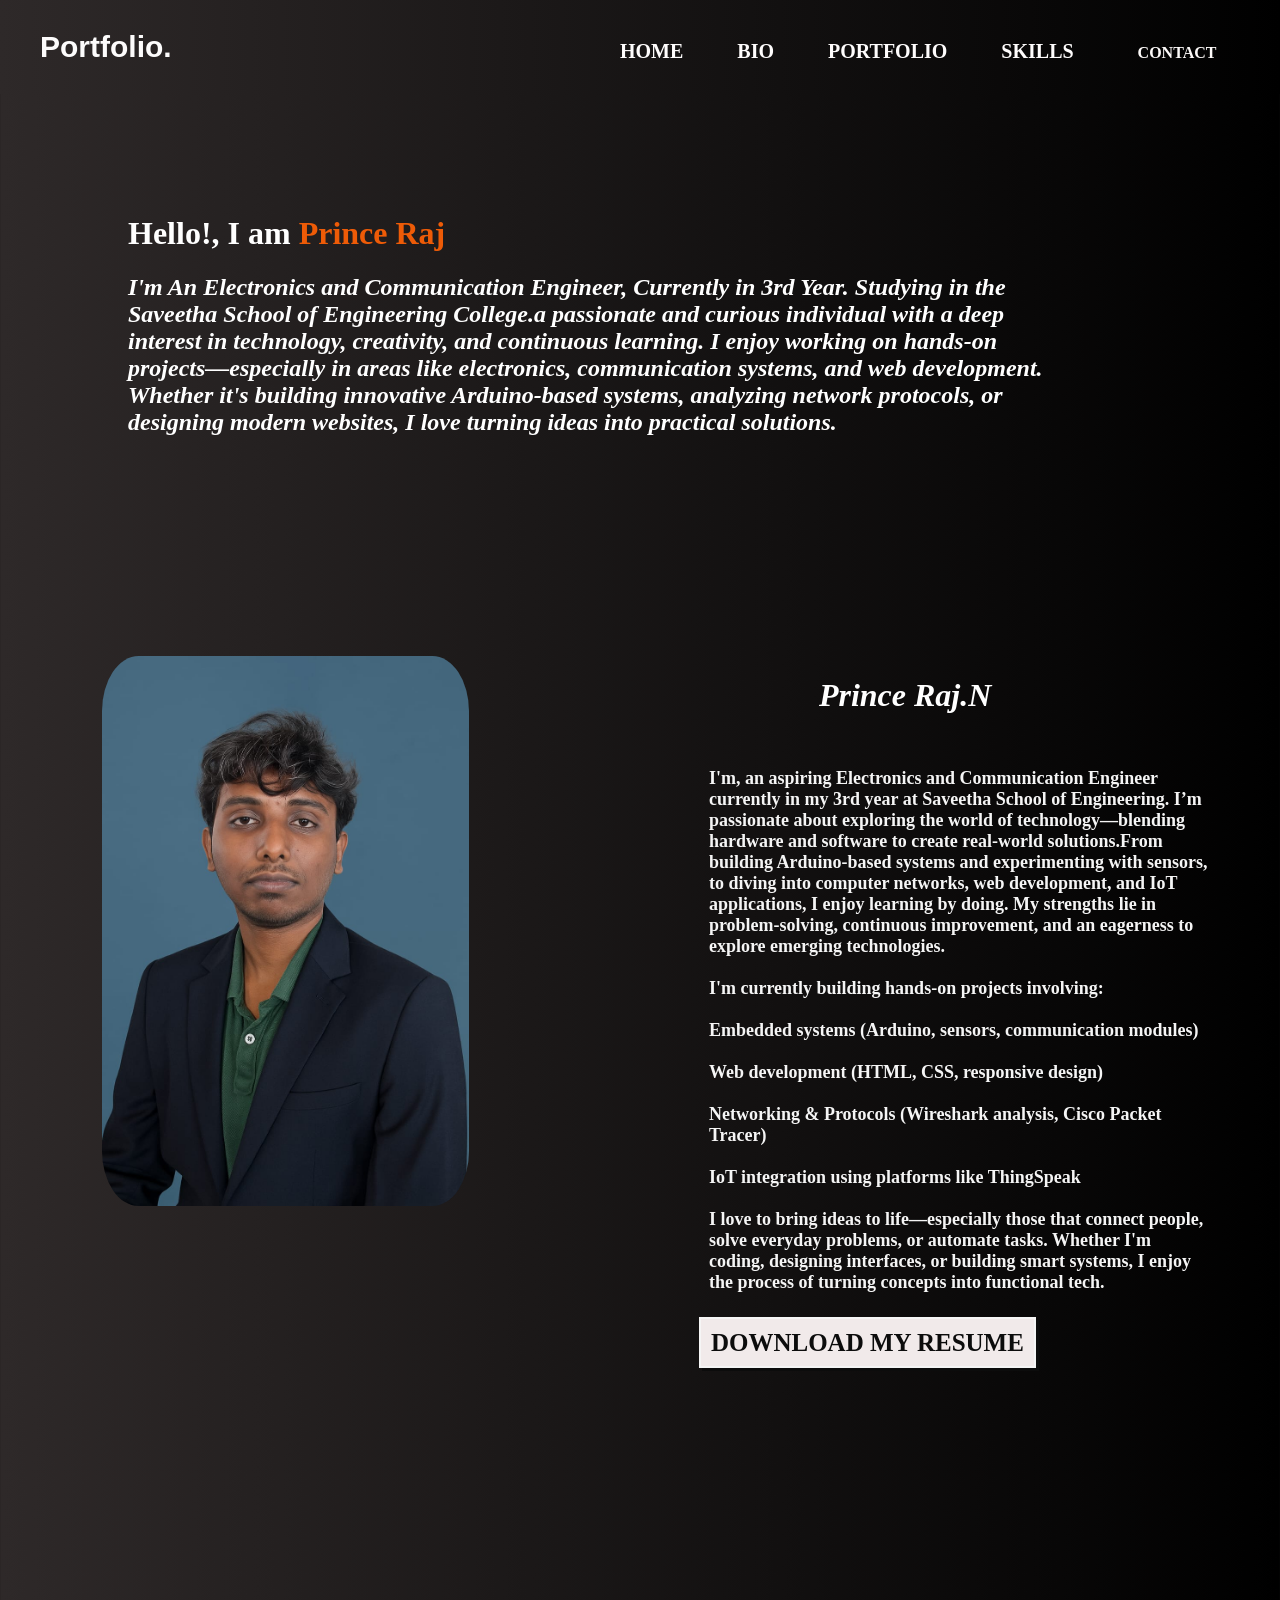
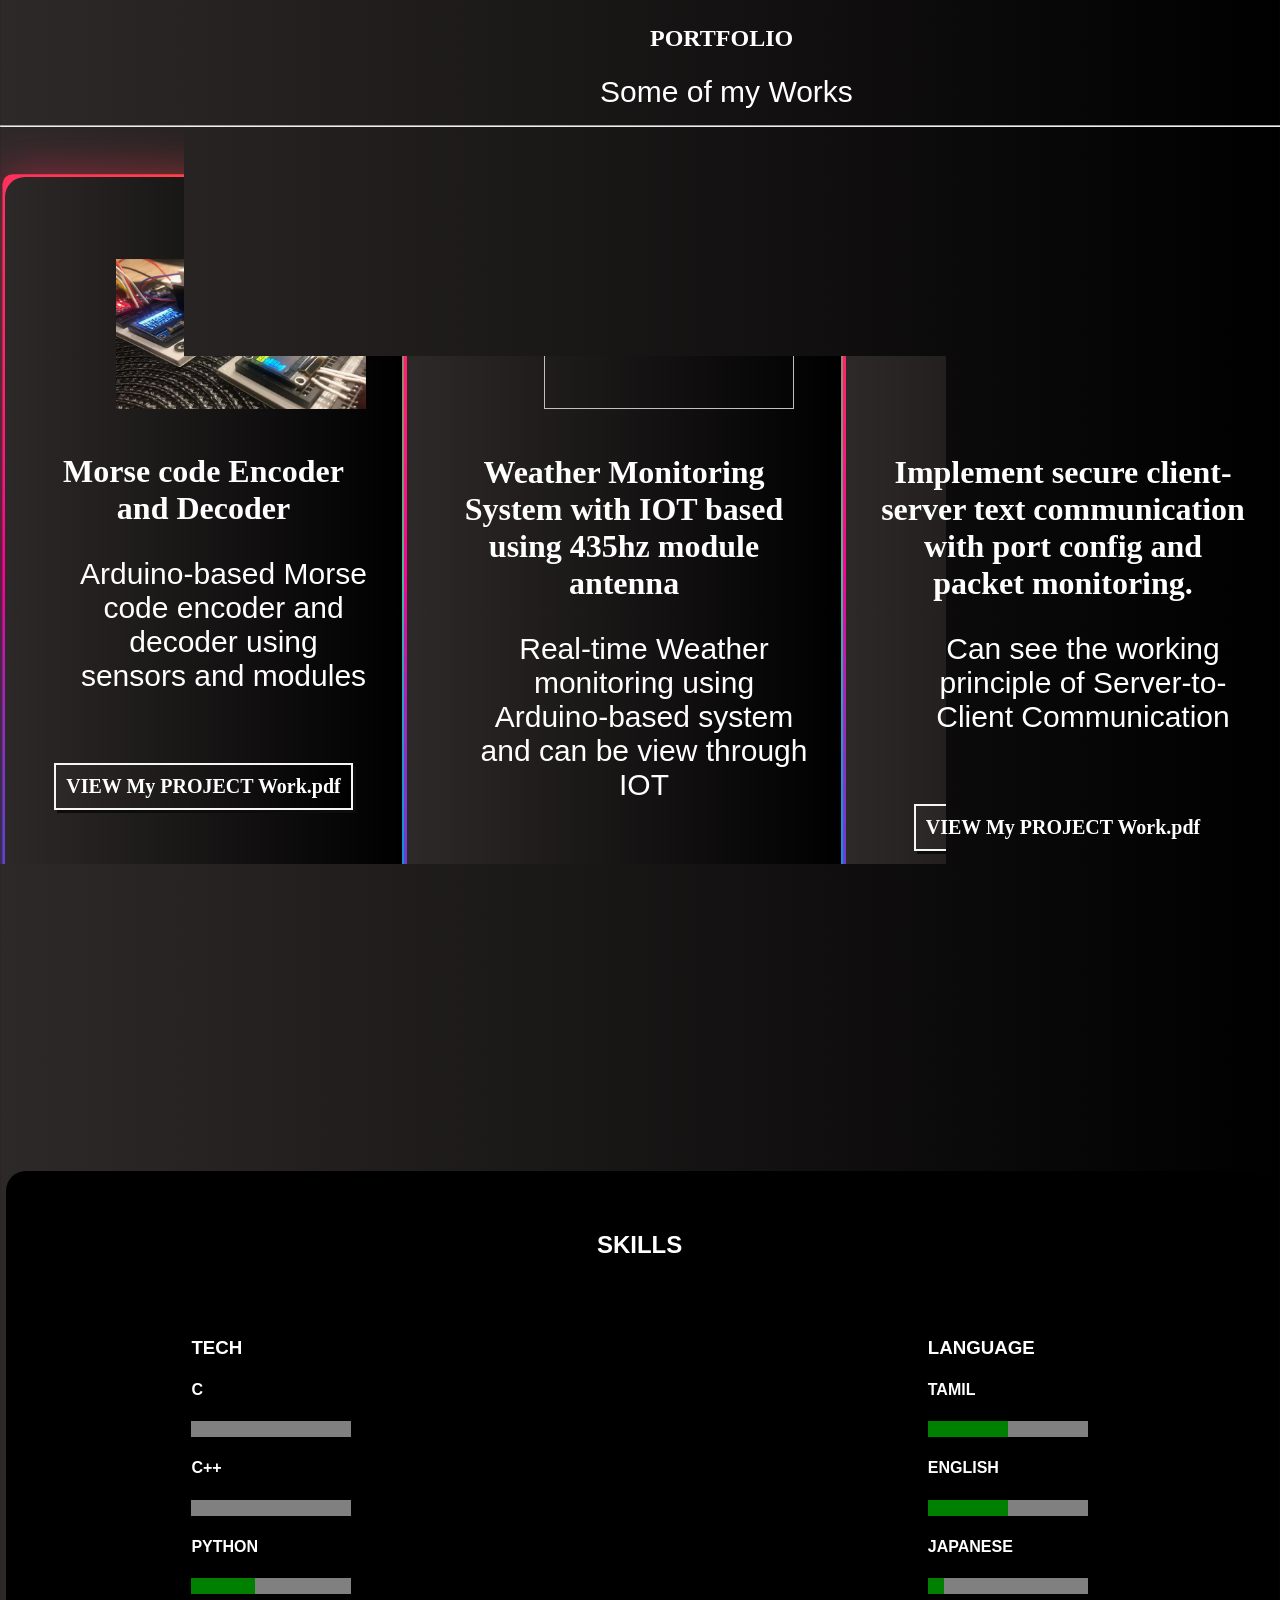
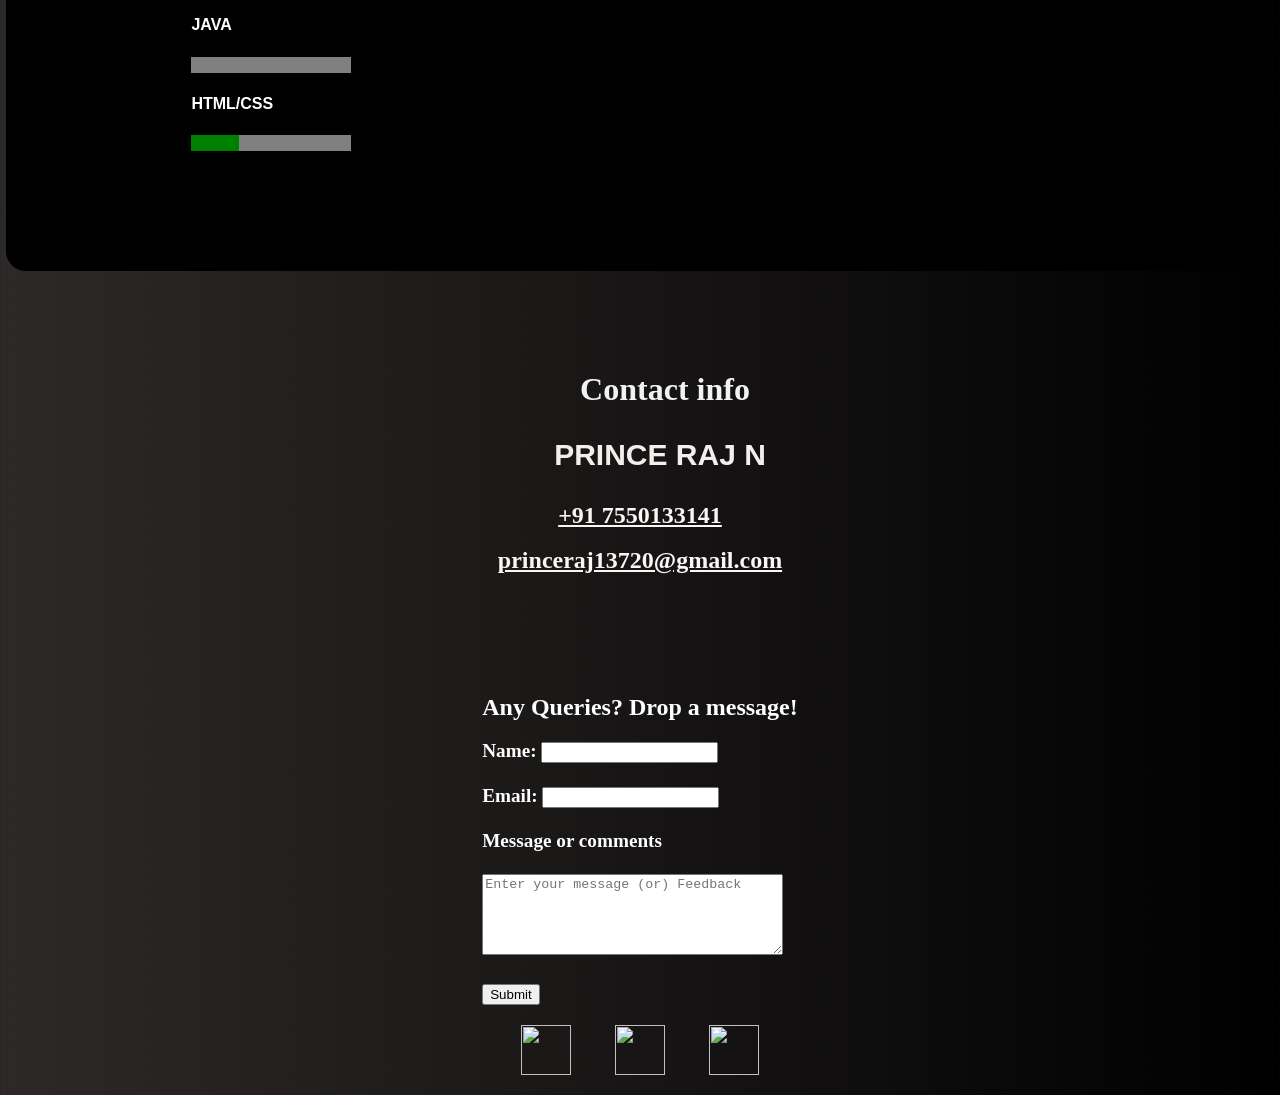
==== index.html @ d99b49b3 "Rename 1index.html to index.html" ====
<!DOCTYPE html>
<html lang="en">
<head>
    <meta charset="UTF-8">
    <meta name="viewport" content="width=device-width, initial-scale=1.0">
    <title>My Portfolio</title>
    <link rel="stylesheet" href="./style.css">
</head>
<body>
    <div class="slidein">
    <div id="container">
    <div>
        <p>Portfolio.</p>
    </div>
    <nav>
    <div id="heading">
        <a href="#home" id="head" >HOME</a>
        <a href="#bio" id="head">BIO</a>
        <a href="#portofolio" id="head">PORTFOLIO</a>
        <a href="#skills" id="head">SKILLS</a>
        <a href="#contact" id="Button">CONTACT</a>
    </div>
</nav>
</div>
</div>
<div id="home" class="slidein11">
    <h1 style="color: white;">Hello!, I am <span style="color: rgba(243, 93, 7, 0.979);">Prince Raj</span></h1>
    <h2 style="color: white;"><i>I'm An Electronics and Communication Engineer, Currently in 3rd Year. Studying in the Saveetha School of Engineering College.a passionate and curious individual with a deep interest in technology, creativity, and continuous learning. I enjoy working on hands-on projects—especially in areas like electronics, communication systems, and web development. Whether it's building innovative Arduino-based systems, analyzing network protocols, or designing modern  websites, I love turning ideas into practical solutions.</i></h2>
</div>
<div id="bio" class="bounce5">
    <img src="/WhatsApp Image 2025-07-11 at 13.14.05_d52df691.jpg" id="photo">
    <div id="content">
    <h1><i>Prince Raj.N</i></h1>
    <P style="font-family: 'Times New Roman', Times, serif;font-size: large;">I'm, an aspiring Electronics and Communication Engineer currently in my 3rd year at Saveetha School of Engineering. I’m passionate about exploring the world of technology—blending hardware and software to create real-world solutions.From building Arduino-based systems and experimenting with sensors, to diving into computer networks, web development, and IoT applications, I enjoy learning by doing. My strengths lie in problem-solving, continuous improvement, and an eagerness to explore emerging technologies.<br></br>I'm currently building hands-on projects involving:<br></br>Embedded systems (Arduino, sensors, communication modules)<br></br>Web development (HTML, CSS, responsive design)<br></br>Networking & Protocols (Wireshark analysis, Cisco Packet Tracer)<br></br>IoT integration using platforms like ThingSpeak<br></br>I love to bring ideas to life—especially those that connect people, solve everyday problems, or automate tasks. Whether I'm coding, designing interfaces, or building smart systems, I enjoy the process of turning concepts into functional tech.</P><br>
     <a href="/Prince_Raj_ECE_Resume (1).pdf" id="download" download="DOWNLOAD"><b>DOWNLOAD MY RESUME</b></a><br><br>
    </div>
</div>
<div id="portofolio" class="bounce4">
    
    <h2>PORTFOLIO</h2>
    <p>Some of my Works</p>
</div>
<div>
    <hr>
    <div id="port-container" class="bounce4">
        <div id="container1" class="card">
        <img src="/cb02adcc-2aa1-4593-bdec-f9eca7630288.png" class="icon1">
        <h1>Morse code Encoder and Decoder<h1>
        <p>Arduino-based Morse code encoder and decoder using sensors and modules </p>
        <a href="/ADC Capstone project3.pdf " class="project-button" download="DOWNLOAD"><b>VIEW My PROJECT Work.pdf</b></a>
        </div>
        <div id="container2"class="card">
        <img src="https://circuitdigest.com/sites/default/files/projectimage_mic/Build-an-IoT-based-Weather-Monitoring-System-Using-Arduino.jpg" class="icon2">
        <h1>Weather Monitoring System with IOT based using 435hz module antenna</h1>
        <p>Real-time Weather monitoring using Arduino-based system and can be view through IOT</p>
        <a href="/Design and Fabrication of a Wire Antenna for Weather Data Transmission Using 433 MHz Modules.pdf" class="project-button" download="DOWNLOAD"><b>VIEW My PROJECT Work.pdf</b></a>
        </div>
        <div id="container3" class="card">
            <img src="https://encrypted-tbn0.gstatic.com/images?q=tbn:ANd9GcTy-J-LPyEp_10KSwcp561No4jVY7nKETKB7w&s" class="icon3">
            <h1>Implement secure client-server text communication with port config and packet monitoring.</h1>
            <p>Can see the working principle of Server-to-Client Communication</p>
        <a href="/cn capstone.pdf" class="project-button"download="DOWNLOAD"><b>VIEW My PROJECT Work.pdf</b></a>
        </div>
    </div>
    <div id="skills" class="bounce2">
        <h2>SKILLS</h2>
        <div id="topics">
            <div id="techskills">
            <h3 id="tech">TECH</h3>
            <h4>C</h4>
            <progress id="data"value="0" max="100"></progress>
            <h4>C++</h4>
            <progress id="data" value="0" max="100"></progress>
            <h4>PYTHON</h4>
            <progress id="data" value="40" max="100"></progress>
            <h4>JAVA</h4>
            <progress id="data" value="0" max="100"></progress>
            <h4>HTML/CSS</h4>
            <progress  id="data"value="30" max="100"></progress>
        </div>
        <div id="languageskills">
        <h3>LANGUAGE</h3>
        <h4>TAMIL</h4>
        <progress id="data"value="50" max="100"></progress>
        <h4>ENGLISH</h4>
        <progress id="data"value="50" max="100"></progress>
         <h4>JAPANESE</h4>
        <progress id="data"value="10" max="100"></progress>
        </div>
        </div>
    </div>
    <div class="bounce2">
    <div id="contact">
        <h1>Contact info</h1>
        <p>PRINCE RAJ N</p>
        <a href="tel:7550133141">+91 7550133141</a><br><br>
        <a href="malito: princeraj13720@gmail.com" id="email">princeraj13720@gmail.com</a>
    </div>
    <div style="display: grid;align-items: centers;justify-content: center;">
        <h2 style="color: white;">Any Queries? Drop a message!</h2>
        <form action="/submit" method="post" style="font-size: larger;font-family:'Times New Roman', Times, serif; color:white;">
       <b> <label for="name">Name:</label>
        <input type="text" name="name" required><br></br>
        <label for="email">Email:</label>
        <input type="email" name="email" required><br></br>
        <label for="message">Message  or comments</label><br></br>
        <textarea name="message" rows="5" cols="35" placeholder="Enter your message (or) Feedback"></textarea><br></br>
        <input type="submit" value="Submit"></b>
    </form>
    <div class="socialmedia" style="text-align: center;">
        <a href="https://www.instagram.com/prince_raj_13720/"><img src="https://cdn-icons-png.flaticon.com/512/174/174855.png" class="socialicons"></a>
        <a href="https://www.linkedin.com/in/prince-raj-n-4b0b25221b0b7b1a1a6b5b3b/"><img src="https://cdn-icons-png.flaticon.com/512/174/174857.png" class="socialicons"></a>
        <a href="https://github.com/princeZERO1"><img src="https://cdn-icons-png.flaticon.com/512/25/25231.png" class="socialicons"></a>
    </div>
    </div>
    </div>
</body>
</html>
---- style.css ----
html {
    scroll-behavior: smooth;
}

body {
    margin: 0;
    padding: 0;
    background: linear-gradient(to right, #2e2929, black);
}
#container
{
    position:relative;
    width: 100%;
    background :linear-gradient(to right, #2e2929, black);
    display: flex;
    justify-content: space-between;
}
p{
    margin-left: 40px;
    color: rgb(253, 252, 252);
    font-weight: bold;
    font-size: 30px;
    font-family: 'Segoe UI', Tahoma, Geneva, Verdana, sans-serif;
}
#heading
{
   
    width: 650px;
    justify-content: space-between;
    margin-top: 40px;
    margin-right: 10px;
}
#head
{
    text-decoration: none;
    margin-right: 50px;
    font-size: 20px;
    color: rgb(255, 253, 253);
    font-weight: bold;
}
#head:hover
{
    color:white;
}
#Button
{
    text-decoration: none;
    cursor: pointer;
    margin-right: 30px;
    border-radius: 5%;
    text-align: center;
    color:  rgb(253, 250, 249);
    padding: 10px;
    font-weight: bold;

}
#Button:hover
{
    color: white;
    overflow: hidden;
}
#home
{
    color: black;
    padding-top: 100px;
    padding-left: 10%;
    padding-right: 18%;
    padding-bottom: 100px;   
}
#bio h1{
    color: white;
    margin-bottom: 10%;
    padding-left: 150px;
}
#bio p{
    color: whitesmoke;
    font-size: large;
    font-family:Arial, Helvetica, sans-serif;
    font-style: normal;
    width: 500px;
    
}
#bio
{

    padding-top: 100px;
    padding-left: 8%;
    padding-right: 8%;
    padding-bottom: 150px;
    border-radius: 30px;
    display: flex;

}
.bounce {
    animation-name: bounce1;
    animation-duration: 2s;
    animation-delay: 2s;
    animation-iteration-count: 1;
    animation-timing-function: ease-out;
}
@keyframes bounce1 {
        0% {
        transform: translateX(-100%);
        opacity: 0;
    }
    100% {
        transform: translateX(0);
        opacity: 1;
    }
}

  
#content
{
    padding-left: 200px;
}

#download
{
    padding: 10px;
    text-decoration: none;
    font-size: 25px;
    margin: 30px;
    cursor: pointer;
    background-color:rgb(241, 234, 234); 
    color: rgb(12, 12, 12);
    border: 2px solid whitesmoke;
    box-shadow: 3px 3px  rgb(12, 12, 12);
}
#photo
{
    width:1500px;
    height:550px;
    border-radius: 10%;

}
#portofolio h2
{
    width: 300px;
    height: 20px;
    margin-left: 650px;
    margin-top:100px;
    color: white;
}
#portofolio p{
    width: 300px;
    height: 20px;
    margin-left: 600px;
    color: white;
    font-weight: normal;
}
#port-container
{
    
    display: flex;
    margin-top: 50px;
}
#container1
{
    background: linear-gradient(to right, #2e2929, black);
    border-radius: 20px;
    margin-left: 5px;
    width: 1800px;
}
#container1 h1{
    color: white;
    margin: auto;
    text-align: center;
}
#container1 p{
    color:white;
    font-weight:lighter;
    font-family: Verdana, Geneva, Tahoma, sans-serif;
    padding-bottom: 40px;
    font-size: 30px;
    margin-top:30px;
}
#container2 h1{
    color: white;
    margin: auto;
    text-align: center;
}
#container2 {
    background: linear-gradient(to right, #2e2929, black);
    border-radius: 20px;
    margin-left: 5px;
    width: 2000px;
}
#container2 p{
    color:white;
    font-weight:lighter;
    font-family: Verdana, Geneva, Tahoma, sans-serif;
    padding-bottom: 40px;
    font-size: 30px;
    margin-top: 30px;
}
hr{
    width: 100%;
    margin-bottom: 20px;
}
#container3
{
    background:linear-gradient(to right, #2e2929, black);
    border-radius: 20px;
    margin-left: 5px;
    width: 2000px;
}
#container3 h1{
    color: white;
    margin: auto;
    text-align: center;
}
#container3 p{
    color:white;
    font-weight:lighter;
    font-family: Verdana, Geneva, Tahoma, sans-serif;
    padding-bottom: 40px;
    font-size: 30px;
    margin-top: 30px;
}
.icon1
{
    height:150px;
    width: 250px;
    margin-top: 50px;
    padding-bottom: 12%;
    margin-left: 75px;
}
.icon2
{
    height:150px;
    width: 250px;
    margin-top: 50px;
    padding-bottom: 12%;
    margin-left: 90px;
}
.icon3
{
    height:150px;
    width: 250px;
    margin-top: 50px;
    padding-bottom: 12%;
    margin-left: 100px;
}
#skills
{
    height: 700px;
    width: 99%;
    background-color: black;
    margin-top: 200px;
    margin-left: 6px;
    border-radius: 20px;
    font-family: Verdana, Geneva, Tahoma, sans-serif;
}
#skills h2{
    color: white;
    text-align: center;
    padding-top: 60px;
}
#topics
{
 display: flex;
 justify-content: space-evenly;
 margin-top: 60px;
}
#topics h3{
    color: white;
    font-family: Verdana, Geneva, Tahoma, sans-serif;
    
}
#tech
{
    margin-right: 500px;
}
#techskills h4{
    color: white;
    font-family: Verdana, Geneva, Tahoma, sans-serif;
}
progress[value]
{
    background: red;
}
#languageskills
{
    color: white;
    font-family: Verdana, Geneva, Tahoma, sans-serif;
}
#contact
{
    color:rgb(243, 242, 242);
    margin-top: 100px;
    text-align: center;
    margin-bottom: 100px;
}
#contact p{
    color: rgb(243, 238, 238);
    font-family: Verdana, Geneva, Tahoma, sans-serif;
    text-align: center;
}
#contact h1{
    margin-left: 50px;
}
#contact a{
    color:rgb(252, 245, 245);
    font-size: x-large;
    margin-top: 100px;
    text-align: center;
    font-weight: bolder;
}
.socialicons
{
    height: 50px;
    width: 50px;
    margin: 20px;
}
.slidein {
    animation-name: slidein1;
    animation-duration: 1s;
    animation-iteration-count: 1;
    animation-timing-function: ease-in-out;
    animation-fill-mode: forwards;
}
@keyframes slidein1 {
    0% {
        transform: translateX(100%);
        opacity: 0;
    }
    100% {
        transform: translateX(0);
        opacity: 1;
    }
}
.bounce2 {
    animation: bounce2 linear;
    animation-timeline: view();
    animation-range: entry 0% cover 50%;

}
@keyframes bounce2 {
        0% {
        opacity: 0;
        scale: 0.5;
    }
    100% {
        opacity: 1;
        scale: 1;
    }
}
.bounce4 {
    animation: bounce4 linear;
    animation-timeline: view();
    animation-range: entry 0% cover 40%;

}
@keyframes bounce4 {
        from {
        opacity: 0;
        clip-path: inset(100% 100% 0 0);
    }
        to {
        opacity: 1;
        clip-path: inset(0 0 0 0);  
    }
}
.bounce5 {
    animation: bounce5 linear;
    animation-timeline: view();
    animation-range: entry 0% cover 40%;

}
@keyframes bounce5 {
        from {
        opacity: 0;
        transform: translateX(-100%);
    }
        to {
        opacity: 1;
        transform: translateX(0);  
    }
}
.slidein11 {
    animation-name: slidein11;
    animation-duration: 2s;
    animation-iteration-count: 1;
    animation-timing-function: ease-in-out;
    animation-fill-mode: forwards;
}
@keyframes slidein11 {
    0% {
        transform: translateX(-100%);
        opacity: 0;
    }
    100% {
        transform: translateX(0);
        opacity: 1;
    }
}

.project-button {
    padding: 10px;
    text-decoration: none;
    font-size: 20px;
    margin: 20px auto;
    display: block; /* Center horizontally */
    text-align: center;
    width: fit-content;
    cursor: pointer;
    background: linear-gradient(to right, #2e2929, black); 
    color: white;
    border: 2px solid whitesmoke;
    box-shadow: 3px 3px rgb(12, 12, 12);
}

.project-button:hover {
    background: white;
    color: black;
    transition: 0.3s ease-in-out;
}
.card{
  margin: 0 auto;
  padding: 2em;
  width: 300px;
  background: #1c1f2b;
  text-align: center;
  border-radius: 10px;
  position: relative;
}

@property --angle{
  syntax: "<angle>";
  initial-value: 0deg;
  inherits: false;
}

.card::after, .card::before{
  content: '';
  position: absolute;
  height: 100%;
  width: 100%;
  background-image: conic-gradient(from var(--angle), #ff4545, #00ff99, #006aff, #ff0095, #ff4545);
  top: 50%;
  left: 50%;
  translate: -50% -50%;
  z-index: -1;
  padding: 3px;
  border-radius: 10px;
  animation: 3s spin linear infinite;
}
.card::before{
  filter: blur(1.5rem);
  opacity: 0.5;
}
@keyframes spin{
  from{
    --angle: 0deg;
  }
  to{
    --angle: 360deg;
  }
}
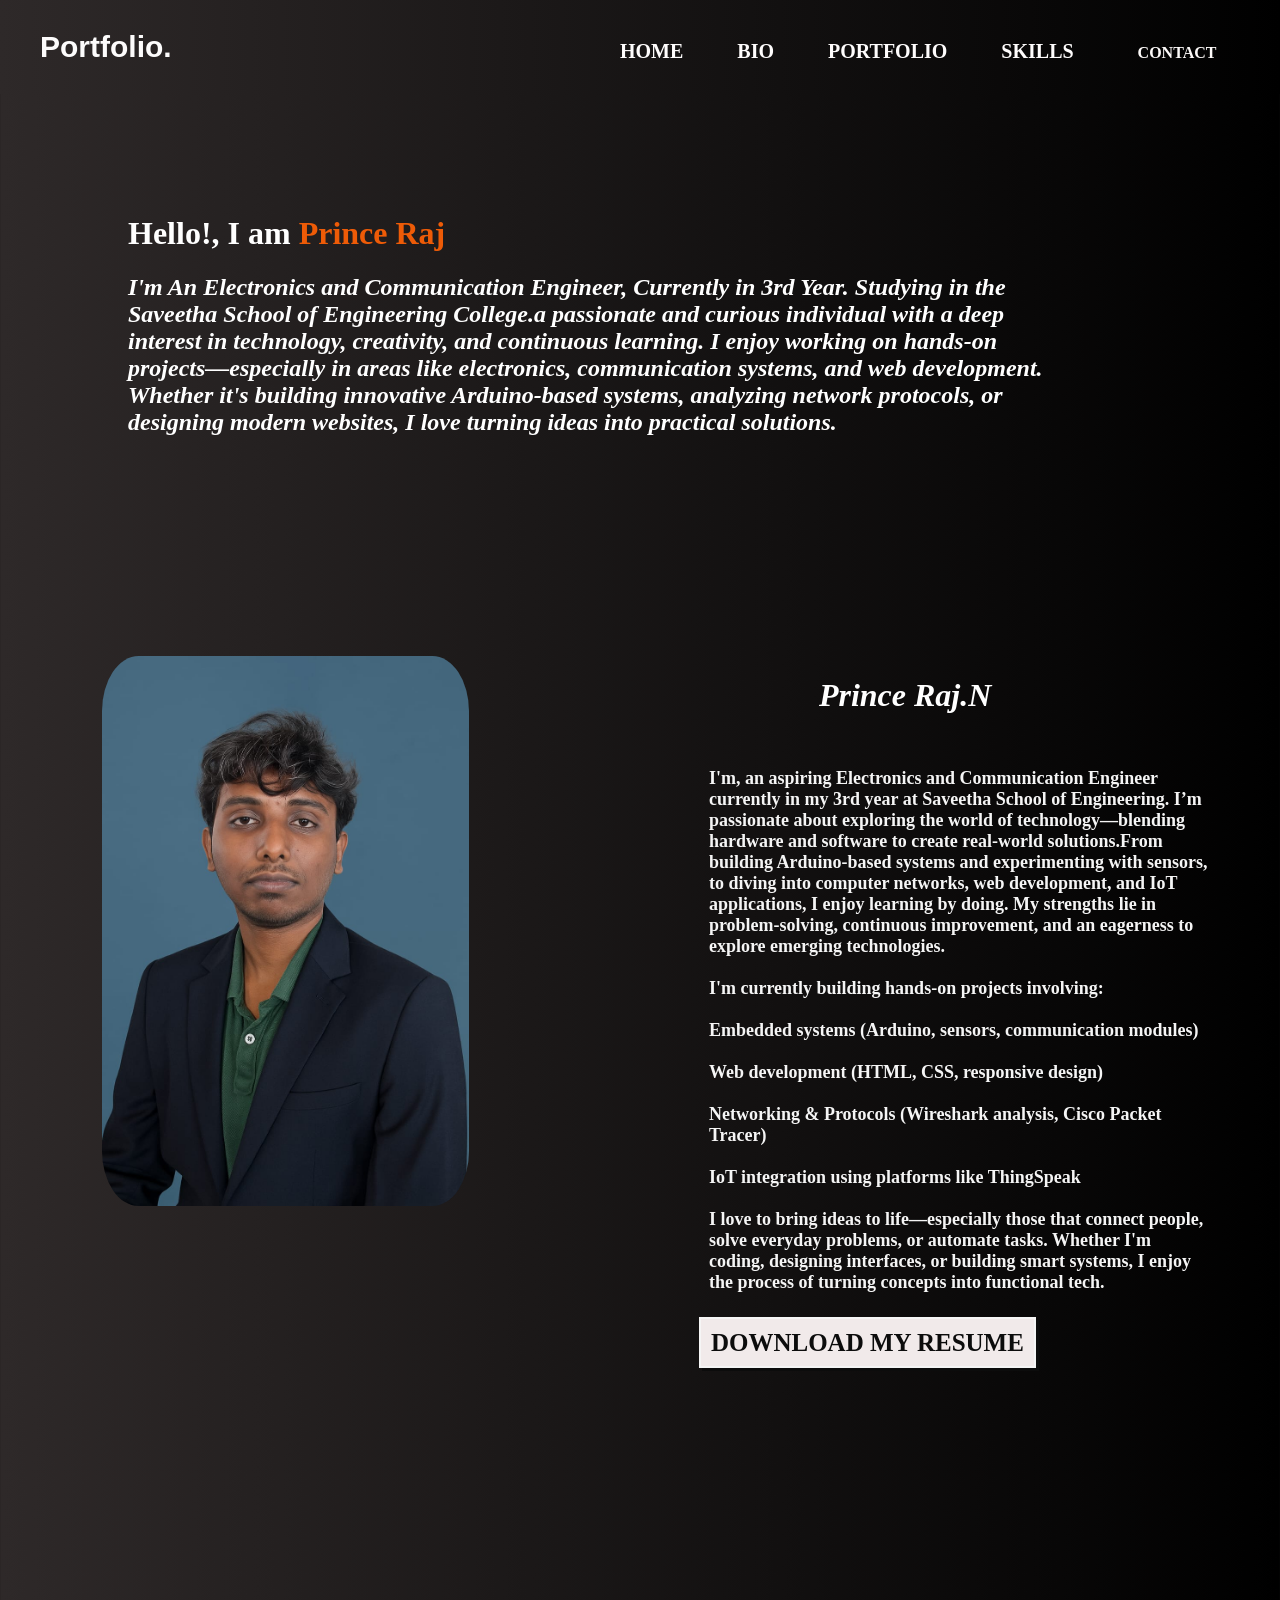
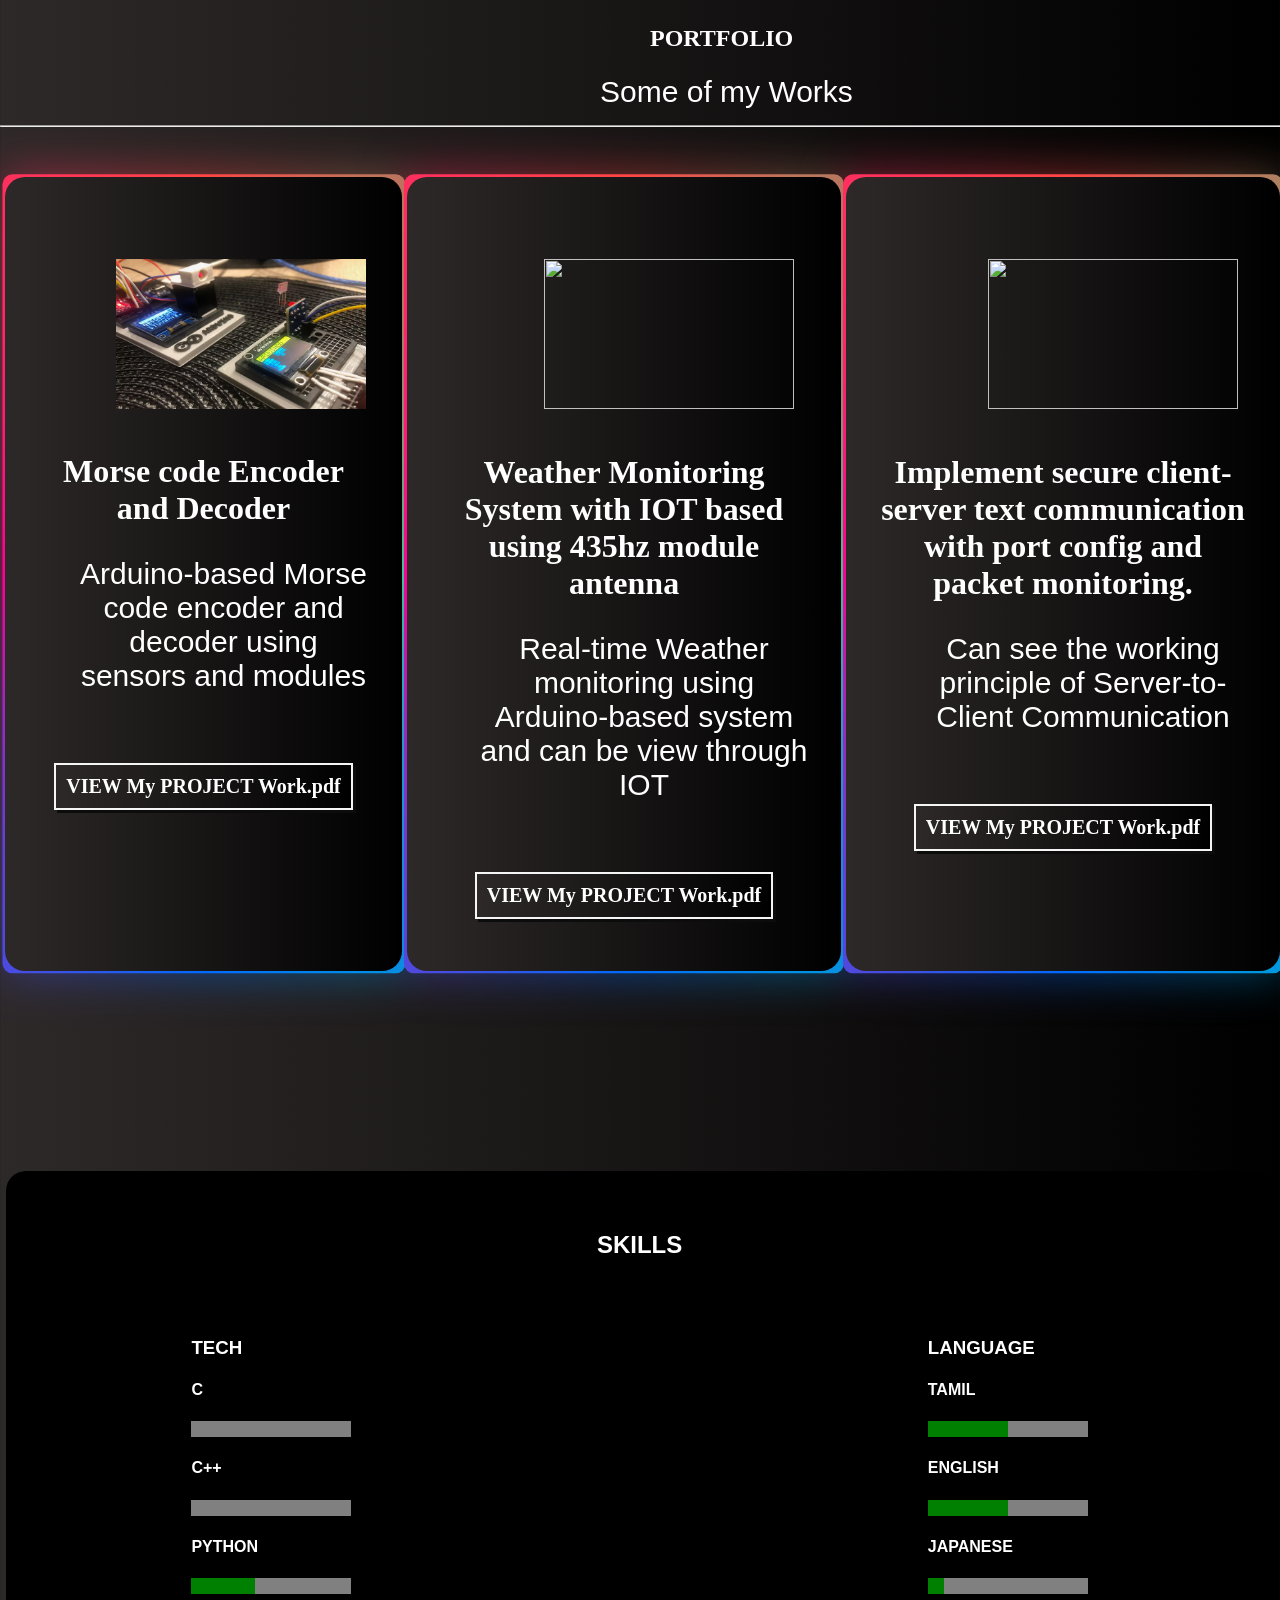
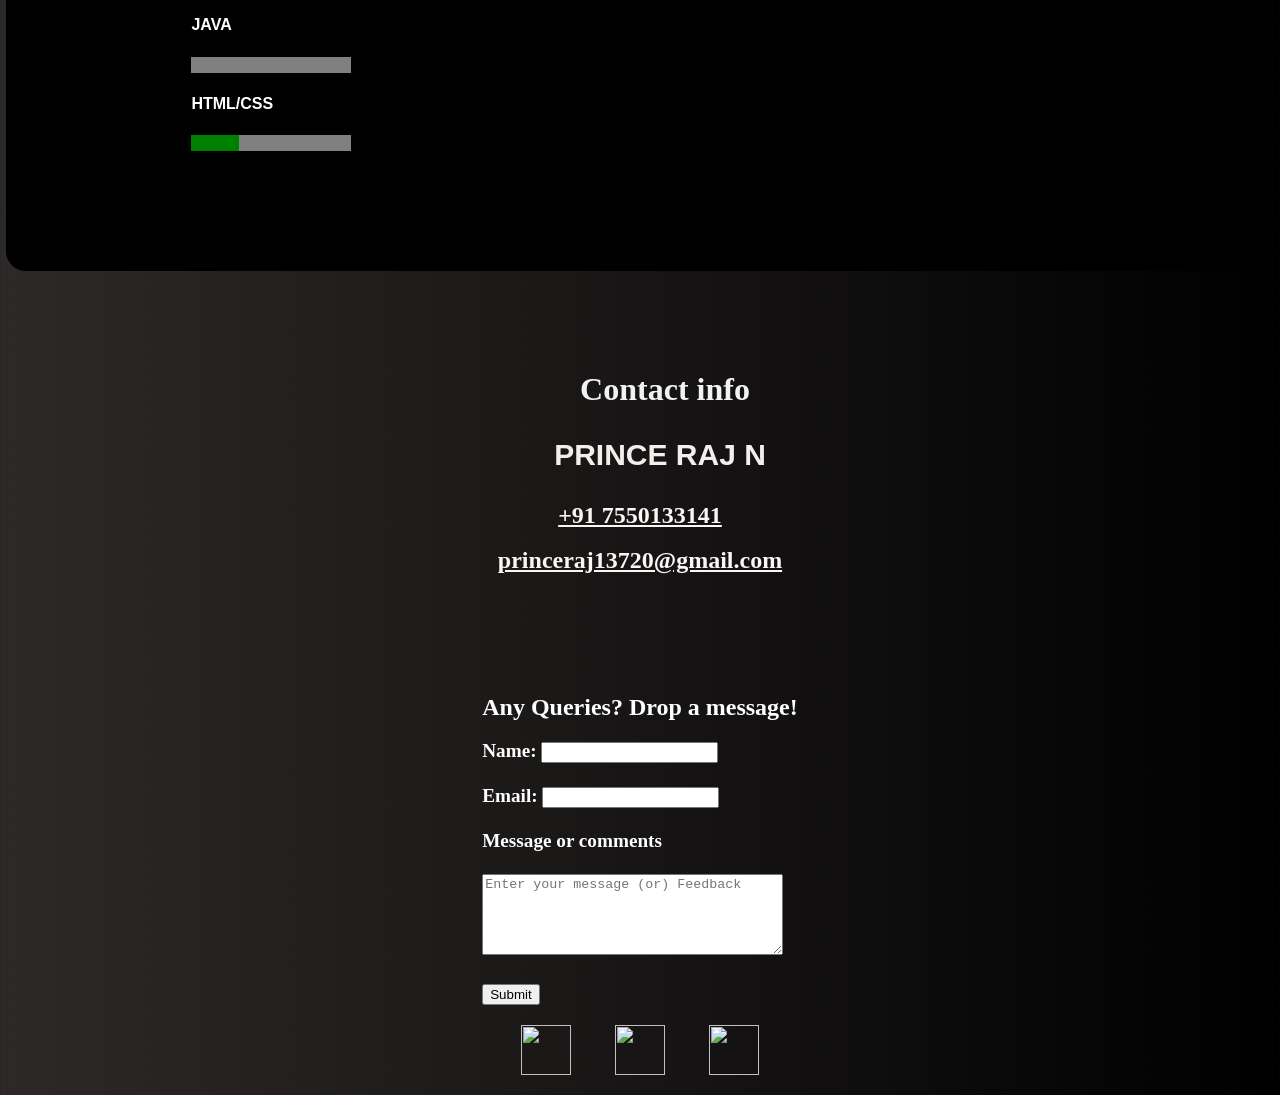
==== commit 63feec92: "Update index.html" ====
--- a/index.html
+++ b/index.html
@@ -28,7 +28,7 @@
     <h2 style="color: white;"><i>I'm An Electronics and Communication Engineer, Currently in 3rd Year. Studying in the Saveetha School of Engineering College.a passionate and curious individual with a deep interest in technology, creativity, and continuous learning. I enjoy working on hands-on projects—especially in areas like electronics, communication systems, and web development. Whether it's building innovative Arduino-based systems, analyzing network protocols, or designing modern  websites, I love turning ideas into practical solutions.</i></h2>
 </div>
 <div id="bio" class="bounce5">
-    <img src="/WhatsApp Image 2025-07-11 at 13.14.05_d52df691.jpg" id="photo">
+    <img src="WhatsApp Image 2025-07-11 at 13.14.05_d52df691.jpg" id="photo">
     <div id="content">
     <h1><i>Prince Raj.N</i></h1>
     <P style="font-family: 'Times New Roman', Times, serif;font-size: large;">I'm, an aspiring Electronics and Communication Engineer currently in my 3rd year at Saveetha School of Engineering. I’m passionate about exploring the world of technology—blending hardware and software to create real-world solutions.From building Arduino-based systems and experimenting with sensors, to diving into computer networks, web development, and IoT applications, I enjoy learning by doing. My strengths lie in problem-solving, continuous improvement, and an eagerness to explore emerging technologies.<br></br>I'm currently building hands-on projects involving:<br></br>Embedded systems (Arduino, sensors, communication modules)<br></br>Web development (HTML, CSS, responsive design)<br></br>Networking & Protocols (Wireshark analysis, Cisco Packet Tracer)<br></br>IoT integration using platforms like ThingSpeak<br></br>I love to bring ideas to life—especially those that connect people, solve everyday problems, or automate tasks. Whether I'm coding, designing interfaces, or building smart systems, I enjoy the process of turning concepts into functional tech.</P><br>
@@ -115,4 +115,5 @@
     </div>
     </div>
 </body>
-</html>+
+</html>
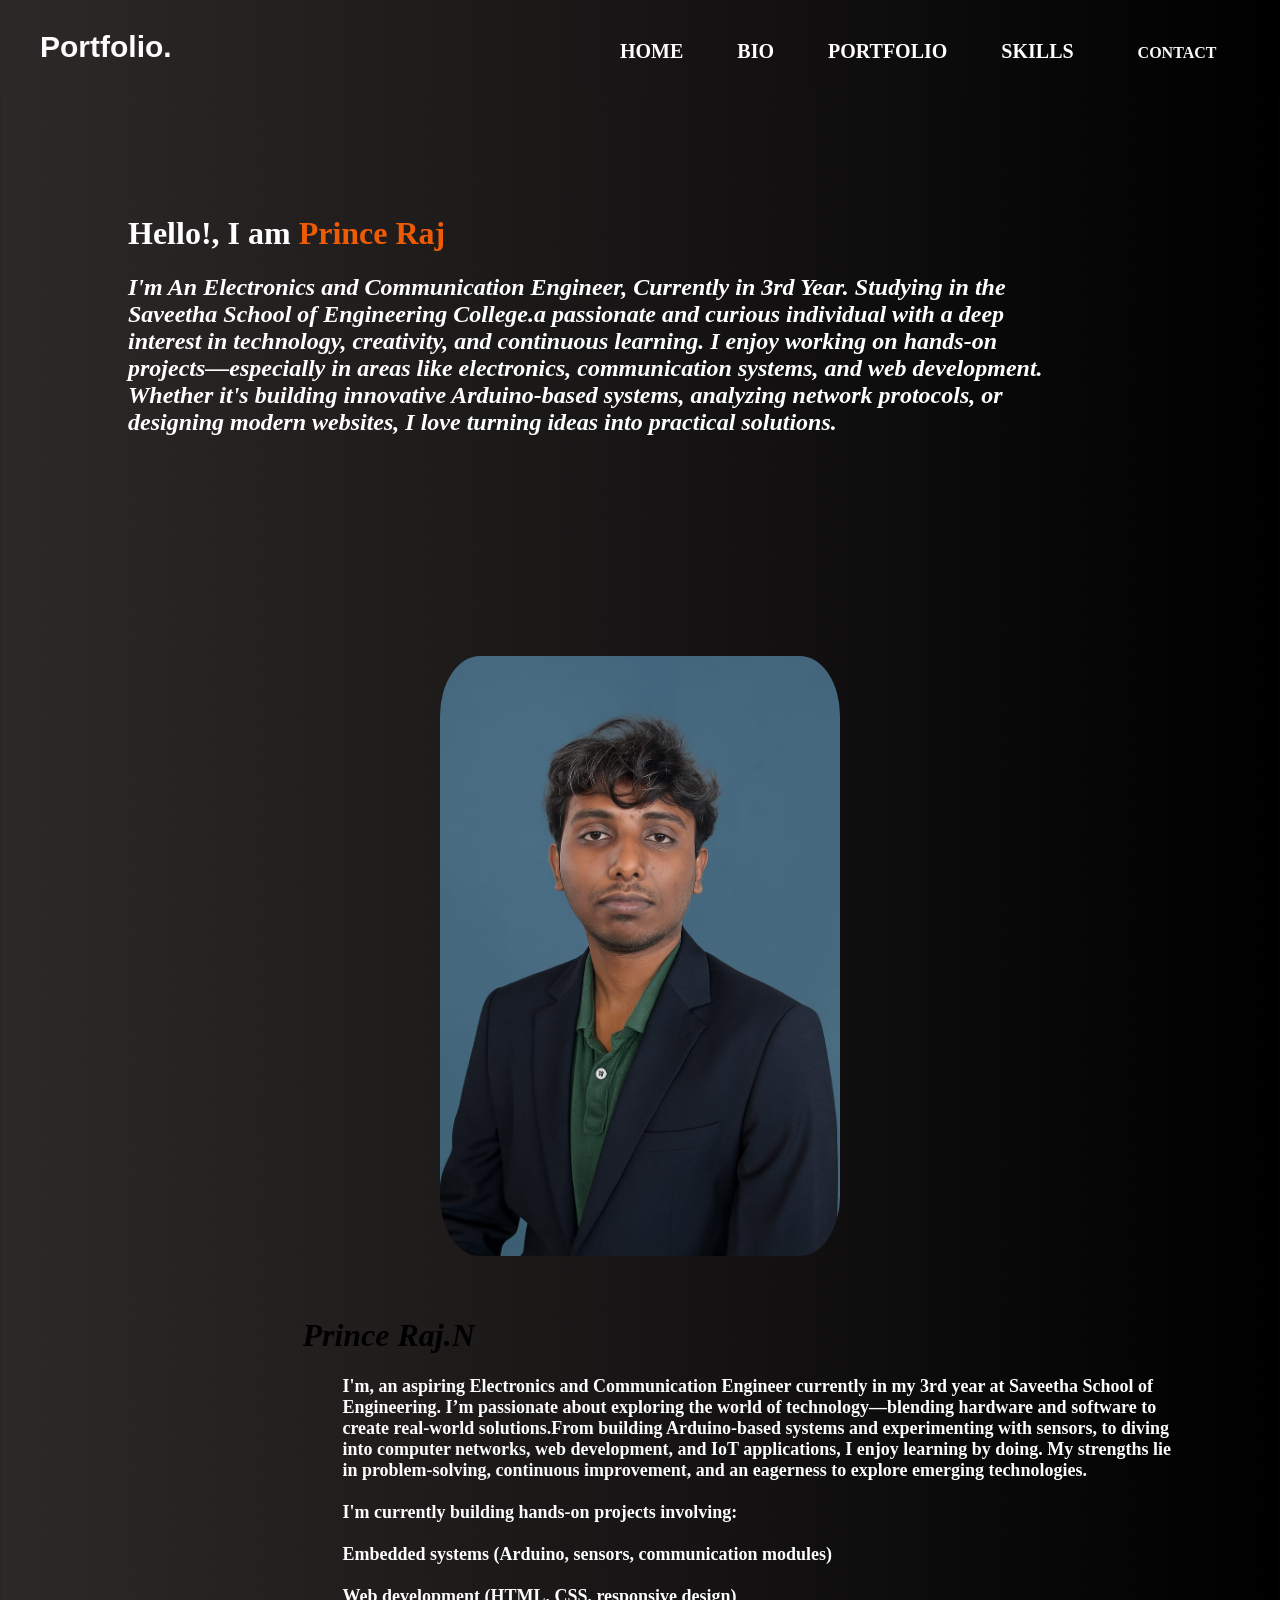
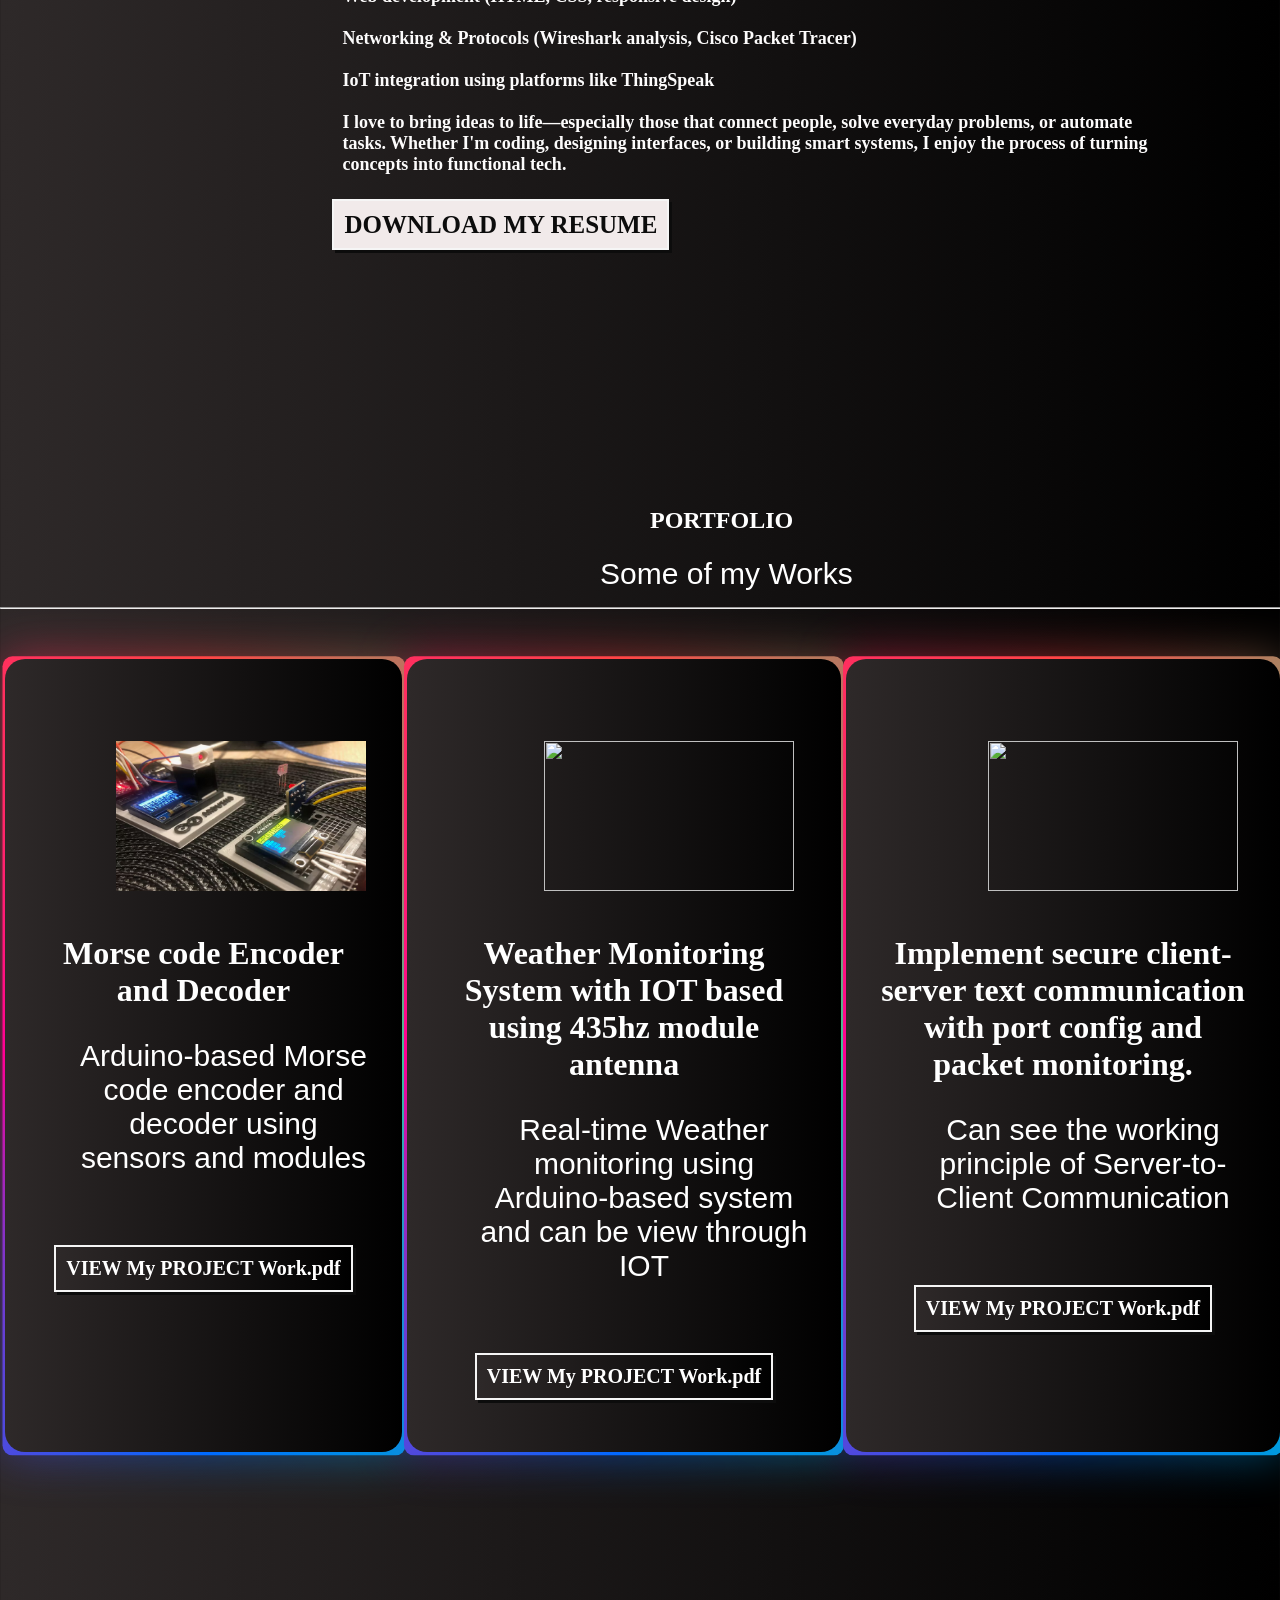
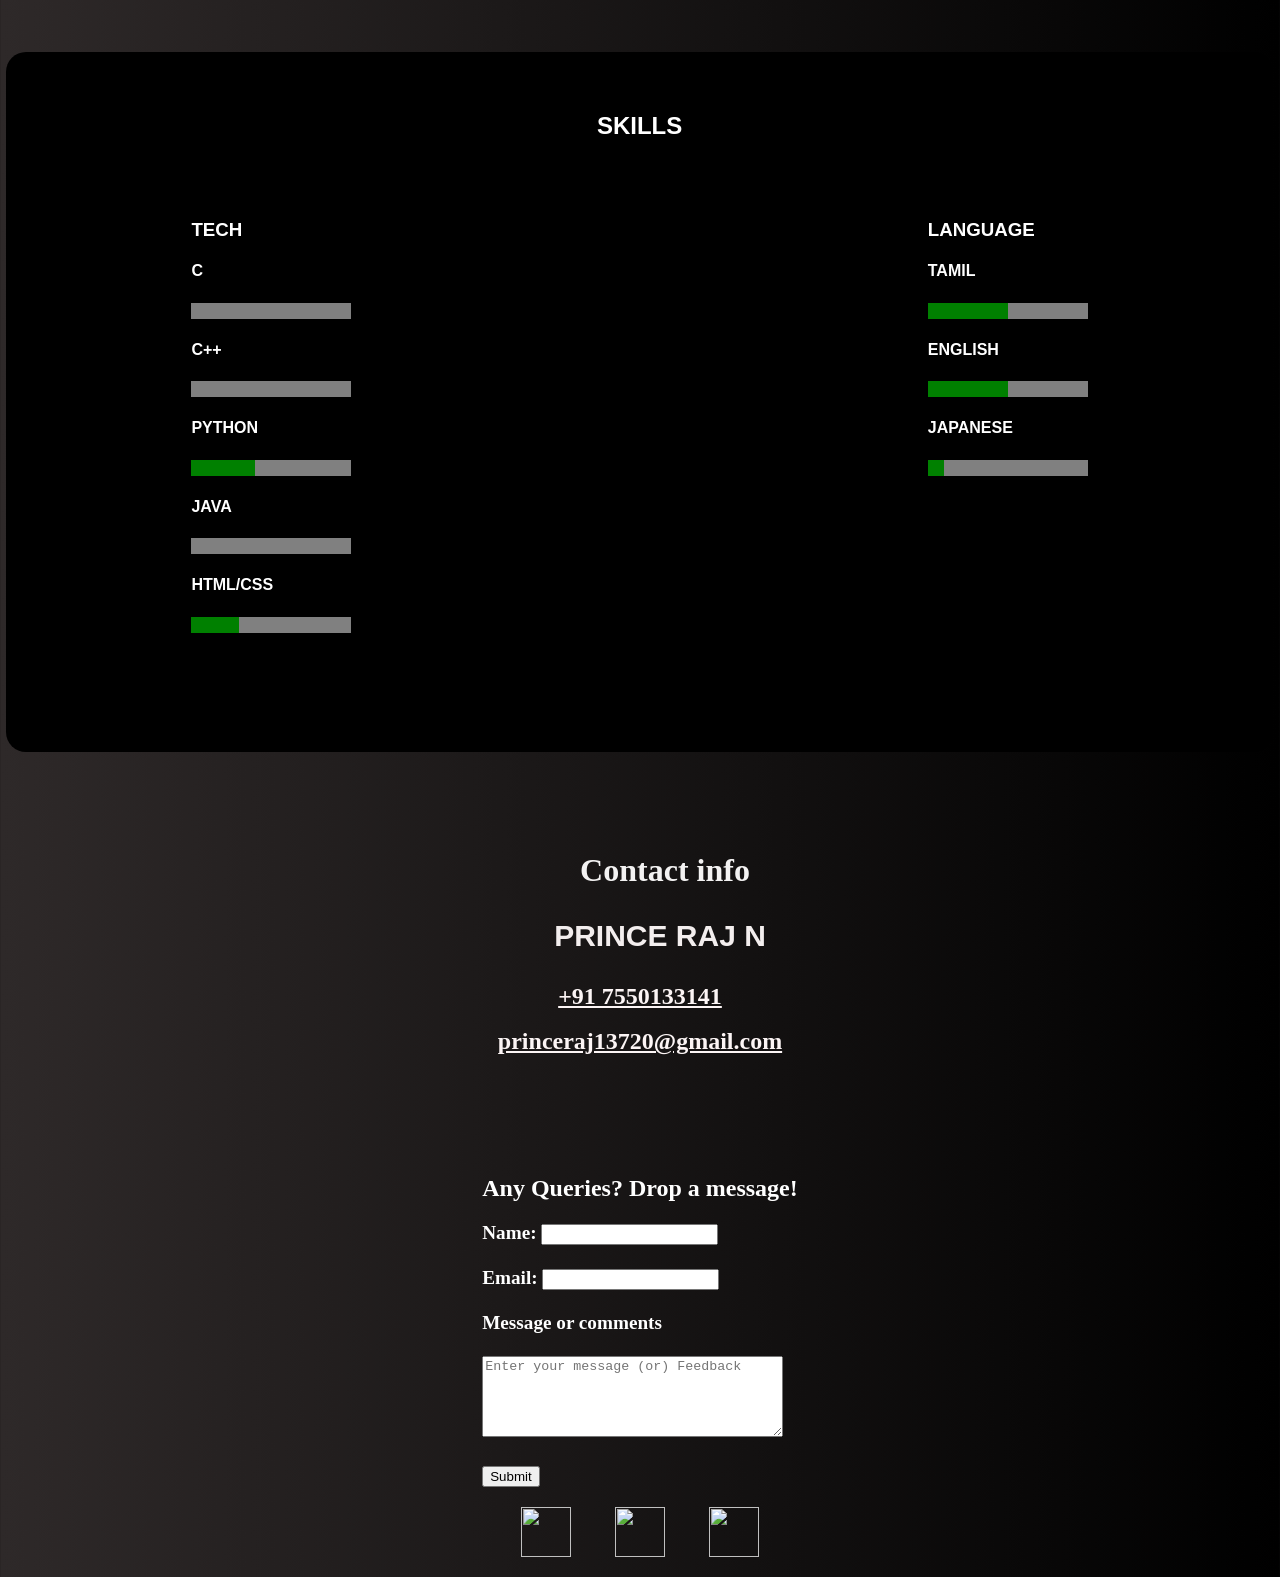
==== commit 20cc7da1: "Update index.html" ====
--- a/index.html
+++ b/index.html
@@ -27,8 +27,8 @@
     <h1 style="color: white;">Hello!, I am <span style="color: rgba(243, 93, 7, 0.979);">Prince Raj</span></h1>
     <h2 style="color: white;"><i>I'm An Electronics and Communication Engineer, Currently in 3rd Year. Studying in the Saveetha School of Engineering College.a passionate and curious individual with a deep interest in technology, creativity, and continuous learning. I enjoy working on hands-on projects—especially in areas like electronics, communication systems, and web development. Whether it's building innovative Arduino-based systems, analyzing network protocols, or designing modern  websites, I love turning ideas into practical solutions.</i></h2>
 </div>
-<div id="bio" class="bounce5">
-    <img src="WhatsApp Image 2025-07-11 at 13.14.05_d52df691.jpg" id="photo">
+<div id="bio1" class="bounce5">
+    <img src="WhatsApp Image 2025-07-11 at 13.14.05_d52df691.jpg" id="photo1">
     <div id="content">
     <h1><i>Prince Raj.N</i></h1>
     <P style="font-family: 'Times New Roman', Times, serif;font-size: large;">I'm, an aspiring Electronics and Communication Engineer currently in my 3rd year at Saveetha School of Engineering. I’m passionate about exploring the world of technology—blending hardware and software to create real-world solutions.From building Arduino-based systems and experimenting with sensors, to diving into computer networks, web development, and IoT applications, I enjoy learning by doing. My strengths lie in problem-solving, continuous improvement, and an eagerness to explore emerging technologies.<br></br>I'm currently building hands-on projects involving:<br></br>Embedded systems (Arduino, sensors, communication modules)<br></br>Web development (HTML, CSS, responsive design)<br></br>Networking & Protocols (Wireshark analysis, Cisco Packet Tracer)<br></br>IoT integration using platforms like ThingSpeak<br></br>I love to bring ideas to life—especially those that connect people, solve everyday problems, or automate tasks. Whether I'm coding, designing interfaces, or building smart systems, I enjoy the process of turning concepts into functional tech.</P><br>
@@ -117,3 +117,4 @@
 </body>
 
 </html>
+
--- a/style.css
+++ b/style.css
@@ -458,3 +458,20 @@
     --angle: 360deg;
   }
 }
+#photo1 {
+    width: 100%;
+    max-width: 400px;
+    height: auto;
+    border-radius: 10%;
+}
+#bio1 {
+    display: flex;
+    flex-wrap: wrap; /* allow items to go to next line */
+    justify-content: center;
+    align-items: center;
+    gap: 40px;
+    padding: 100px 8% 150px 8%;
+    border-radius: 30px;
+}
+
+
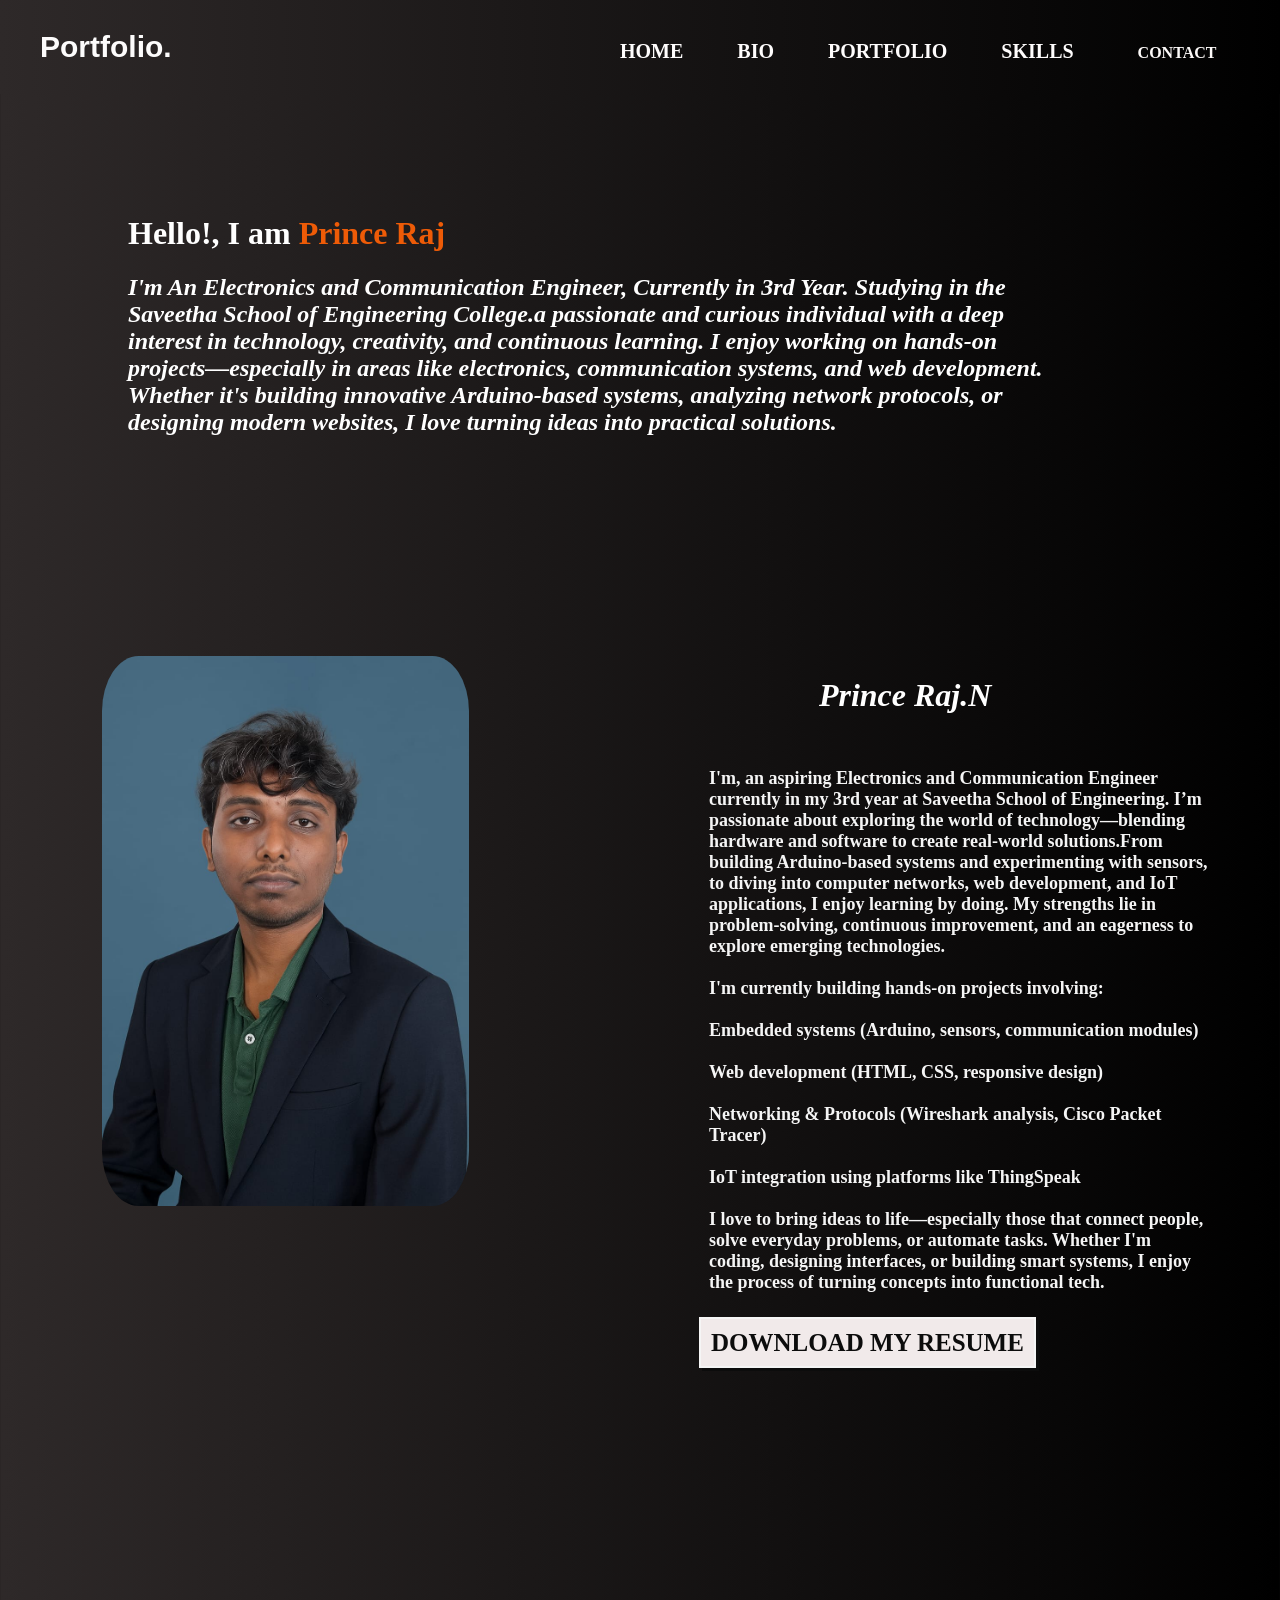
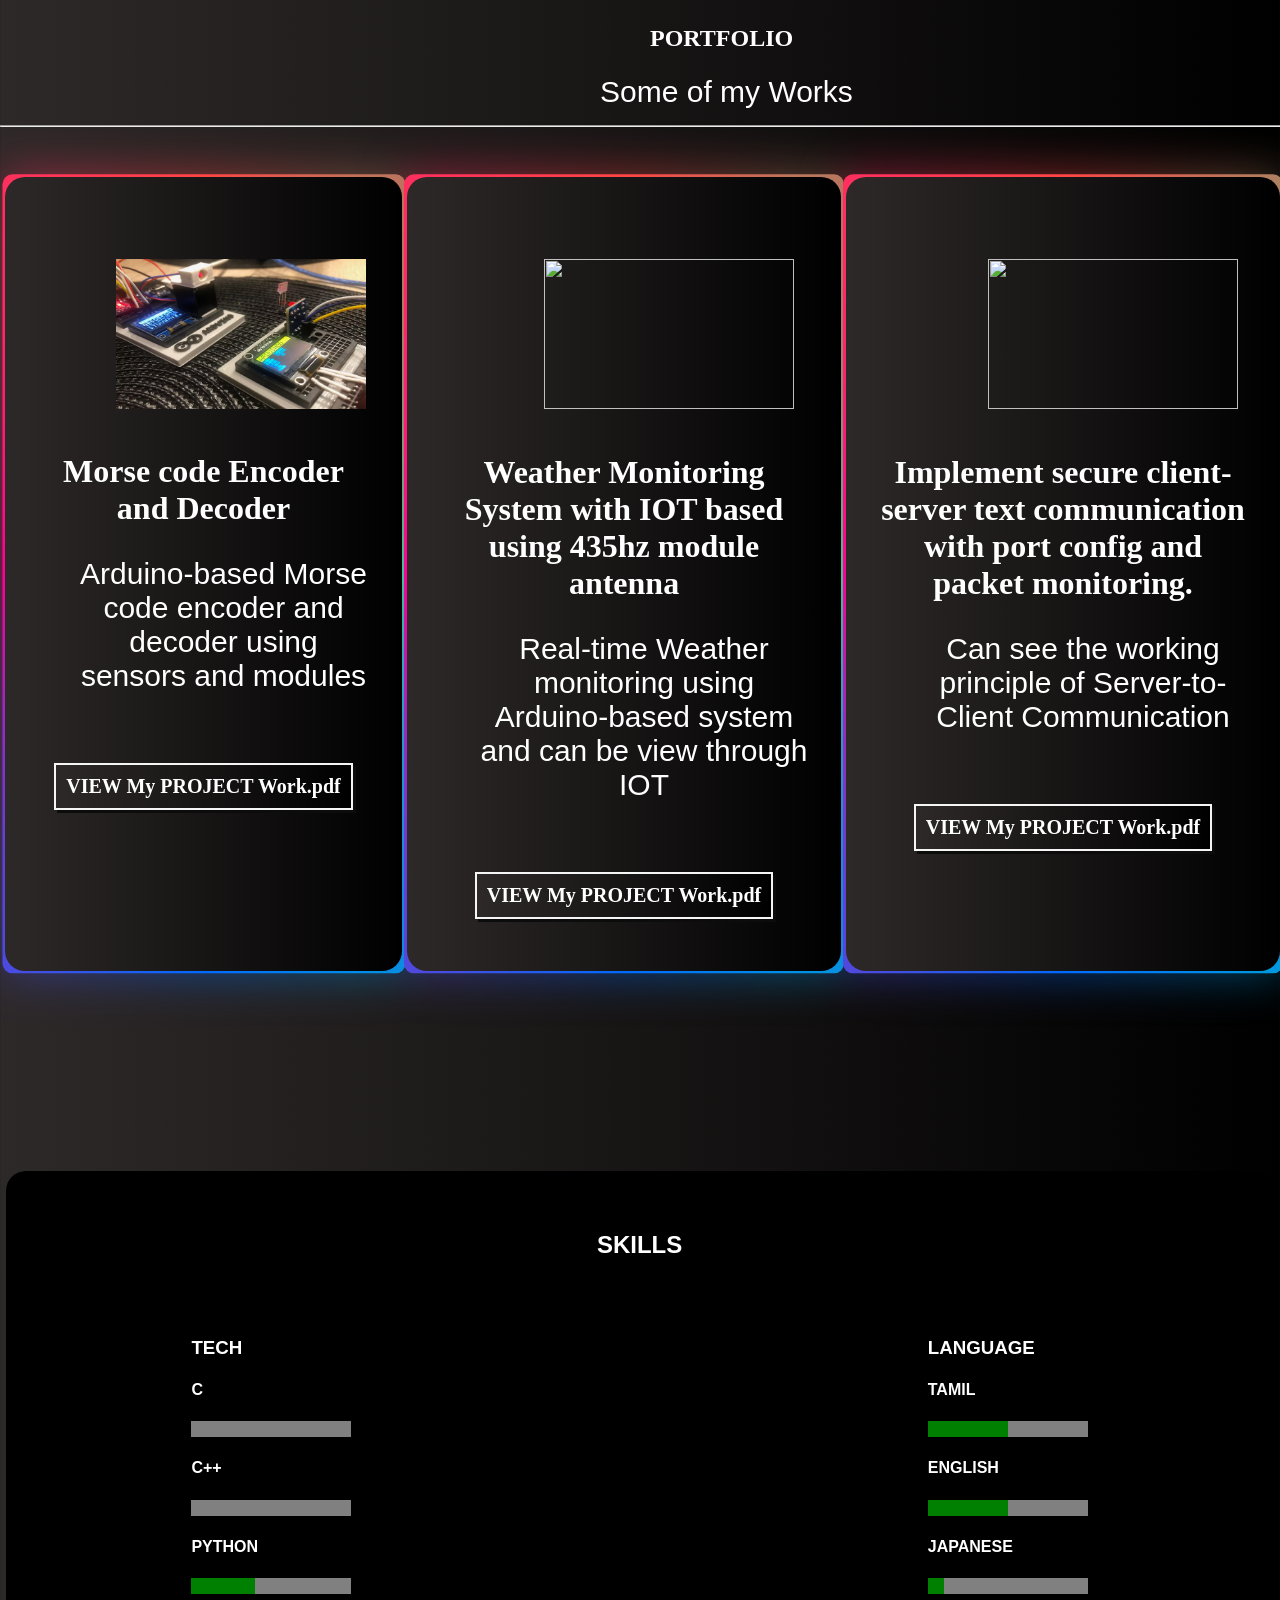
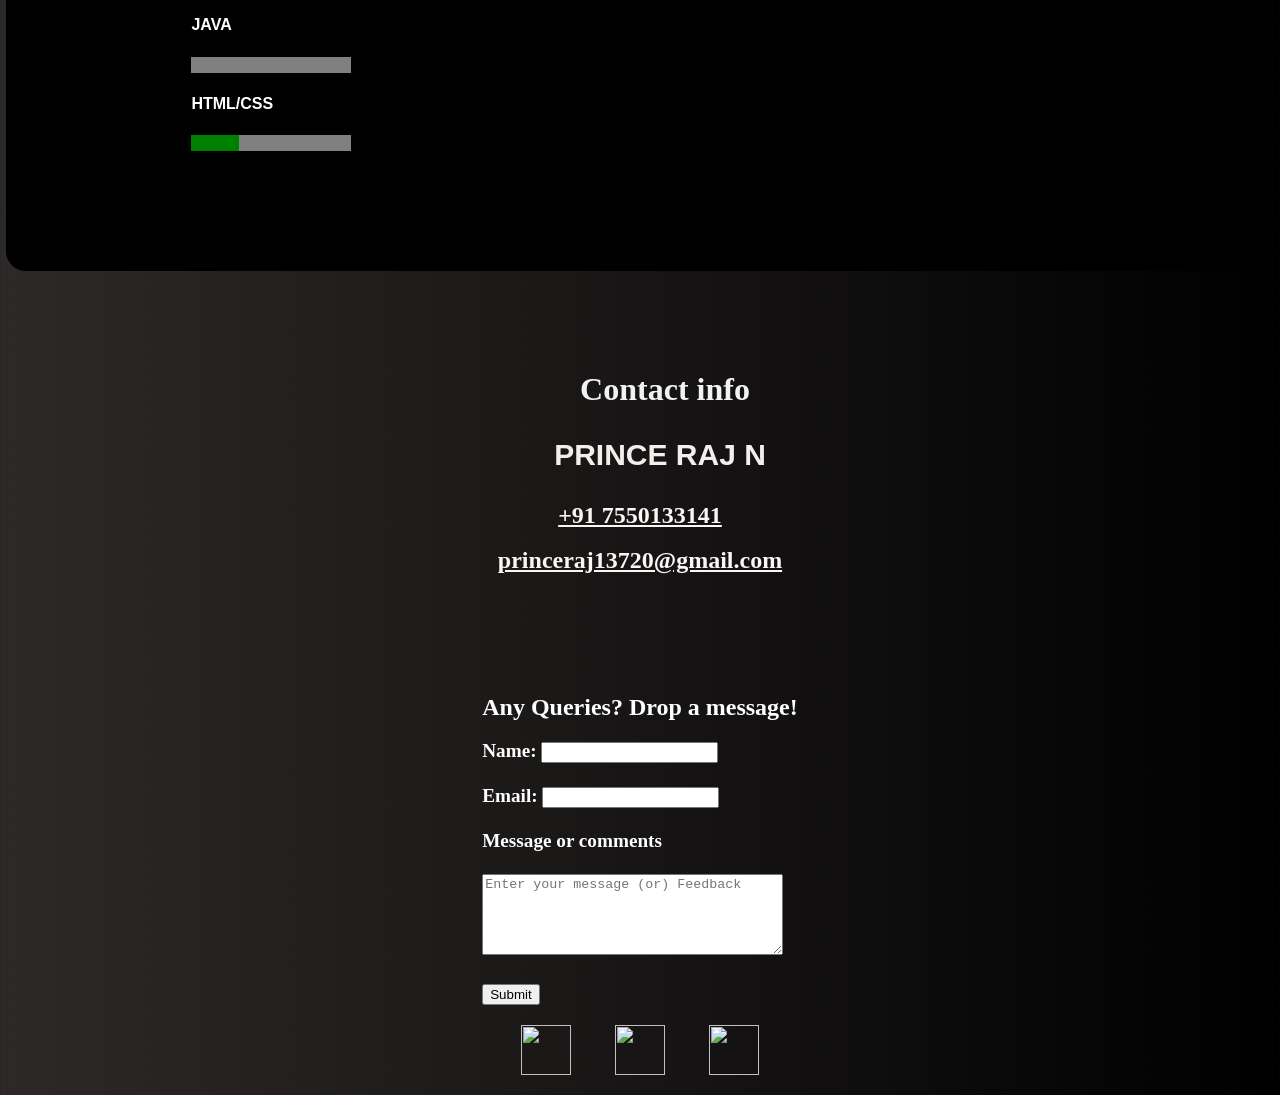
==== commit 92732b68: "Update index.html" ====
--- a/index.html
+++ b/index.html
@@ -27,8 +27,8 @@
     <h1 style="color: white;">Hello!, I am <span style="color: rgba(243, 93, 7, 0.979);">Prince Raj</span></h1>
     <h2 style="color: white;"><i>I'm An Electronics and Communication Engineer, Currently in 3rd Year. Studying in the Saveetha School of Engineering College.a passionate and curious individual with a deep interest in technology, creativity, and continuous learning. I enjoy working on hands-on projects—especially in areas like electronics, communication systems, and web development. Whether it's building innovative Arduino-based systems, analyzing network protocols, or designing modern  websites, I love turning ideas into practical solutions.</i></h2>
 </div>
-<div id="bio1" class="bounce5">
-    <img src="WhatsApp Image 2025-07-11 at 13.14.05_d52df691.jpg" id="photo1">
+<div id="bio" class="bounce5">
+    <img src="WhatsApp Image 2025-07-11 at 13.14.05_d52df691.jpg" id="photo">
     <div id="content">
     <h1><i>Prince Raj.N</i></h1>
     <P style="font-family: 'Times New Roman', Times, serif;font-size: large;">I'm, an aspiring Electronics and Communication Engineer currently in my 3rd year at Saveetha School of Engineering. I’m passionate about exploring the world of technology—blending hardware and software to create real-world solutions.From building Arduino-based systems and experimenting with sensors, to diving into computer networks, web development, and IoT applications, I enjoy learning by doing. My strengths lie in problem-solving, continuous improvement, and an eagerness to explore emerging technologies.<br></br>I'm currently building hands-on projects involving:<br></br>Embedded systems (Arduino, sensors, communication modules)<br></br>Web development (HTML, CSS, responsive design)<br></br>Networking & Protocols (Wireshark analysis, Cisco Packet Tracer)<br></br>IoT integration using platforms like ThingSpeak<br></br>I love to bring ideas to life—especially those that connect people, solve everyday problems, or automate tasks. Whether I'm coding, designing interfaces, or building smart systems, I enjoy the process of turning concepts into functional tech.</P><br>
@@ -118,3 +118,4 @@
 
 </html>
 
+
